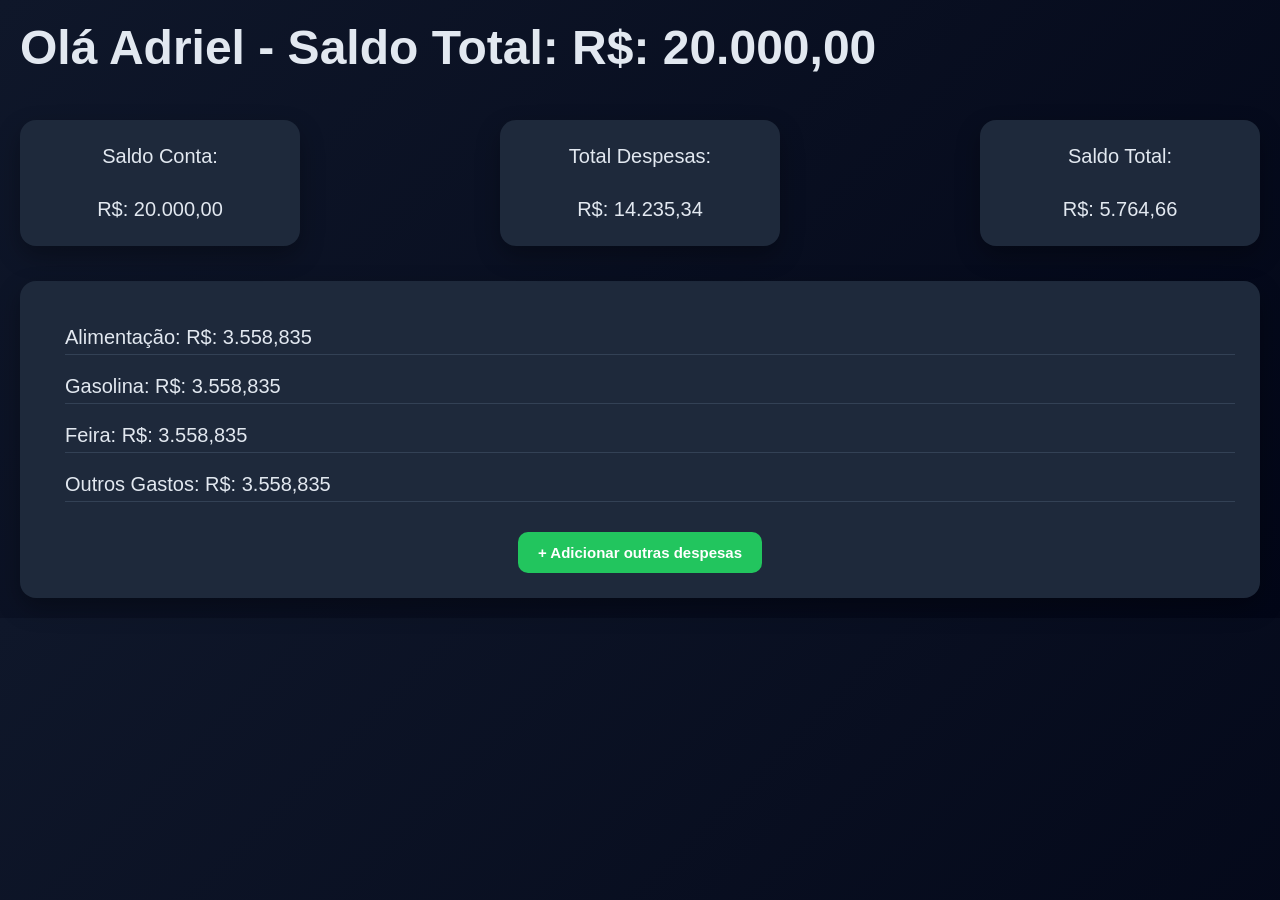
==== index.html @ d2d8190c "upload do projeto" ====
<!DOCTYPE html>
<html lang="pt-br">

<head>
    <meta charset="UTF-8">
    <meta name="viewport" content="width=device-width, initial-scale=1.0">
    <title>Gestao e Controle Financeiro</title>
    <link rel="stylesheet" href="style.css">
</head>

<body>

    <main>

        <div id="titulo">
            <h1>Olá Adriel - Saldo Total: R$: 20.000,00</h1>
        </div>

        <div id="caixa-info">

            <div class="info">
                <p>Saldo Conta:</p>
                R$: 20.000,00
            </div>

            <div class="info">
                <p>Total Despesas:</p>
                R$: 14.235,34
            </div>

            <div class="info">
                <p>Saldo Total:</p>
                R$: 5.764,66
            </div>

        </div>

        <div id="caixa-despesas">
            <div class="despesas"><p>Alimentação: R$: 3.558,835</p></div>

            <div class="despesas"><p>Gasolina: R$: 3.558,835</p></div>

            <div class="despesas"><p>Feira: R$: 3.558,835</p></div>

            <div class="despesas"><p>Outros Gastos: R$: 3.558,835</p></div>

            <div id="botao">
                <button>+ Adicionar outras despesas</button>
            </div>

        </div>

    </main>

</body>

</html>
---- style.css ----
*{
    margin: 0px;
    padding: 0px;
    box-sizing: border-box;
    font-family: 'Inter', sans-serif;
}

body{
    background: linear-gradient(135deg, #0f172a, #020617);
    color: #e2e8f0;
    padding: 20px;
}

main #titulo{
    font-size: 24px;
    margin-bottom: 30px;
    font-weight: 600;      
}

main #caixa-info{
    display: flex;
    gap: 20px;
    justify-content: space-between;
    flex-wrap: wrap;
}

main .info{
    background: #1e293b;
    padding: 25px;
    border-radius: 16px;
    width: 280px;
    box-shadow: 0 10px 25px rgba(0,0,0,0.3);
    transition: 0.3s;
    font-size: 20px;
    text-align: center;
    margin-top: 20px;
}

.info{
    transform: translateY(-5px);
}

.info p{
    margin-bottom: 30px;
}

main #caixa-despesas{
    background: #1e293b;
    margin-top: 30px;
    padding: 25px;
    border-radius: 16px;
    box-shadow: 0 10px 25px rgba(0,0,0,0.3);
}

#caixa-despesas .despesas{
    font-size: 25px;
    margin-top: 20px;
    margin-left: 20px;
}

.despesas p{
    margin: 10px 0;
    font-size: 20px;
    display: flex;
    justify-content: space-between;
    border-bottom: 1px solid #334155;
    padding-bottom: 5px;

}

main #botao{
    display: flex;
    justify-content: center;
    align-items: center;
}

#caixa-despesas button{
    padding: 12px 20px;
    border: none;
    border-radius: 10px;
    background: #22c55e;
    color: white;
    font-weight: bold;
    cursor: pointer;
    transition: 0.3s;
    margin-top: 20px;
    font-size: 15px;
}

button:hover {
    background: #16a34a;
}
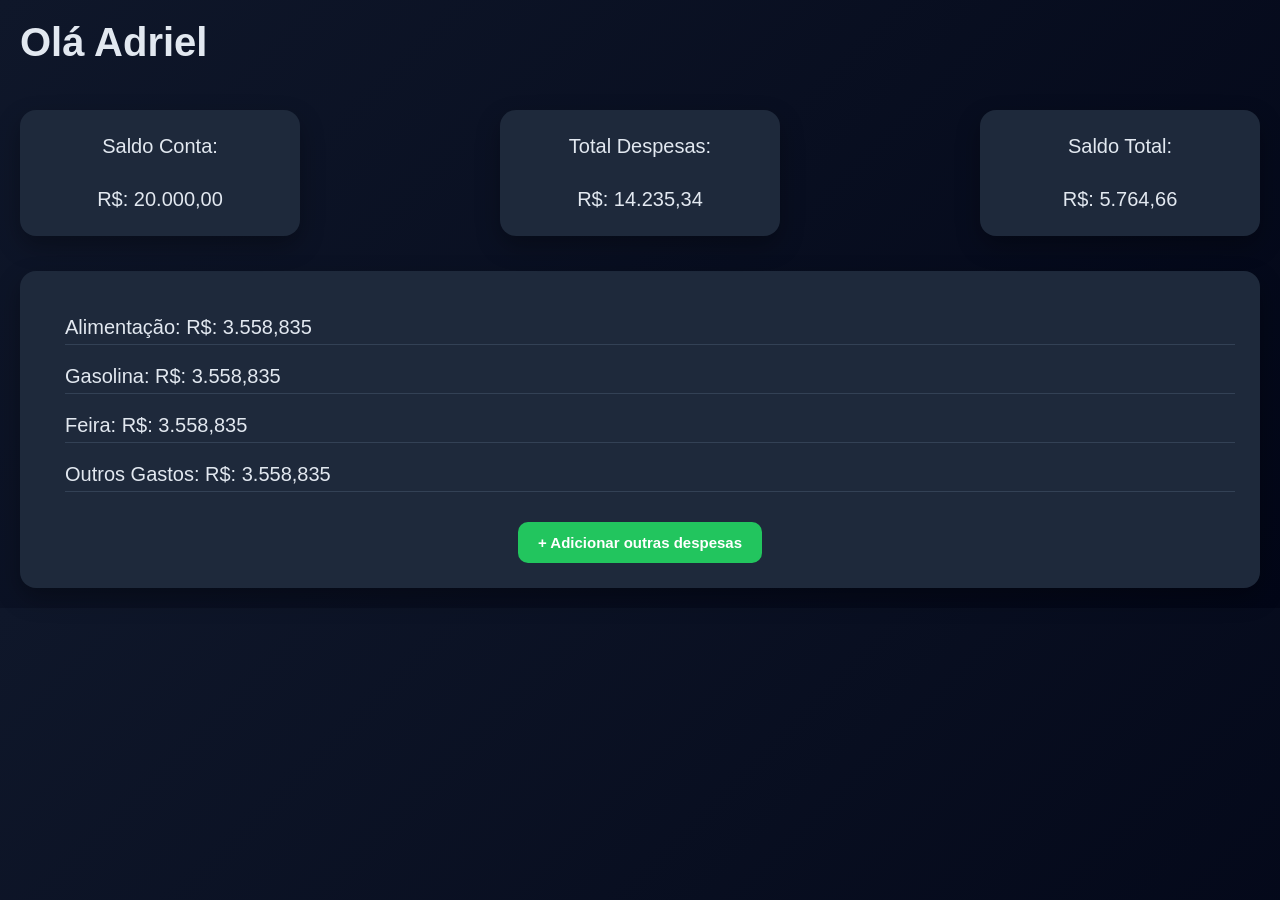
==== commit 41d3b75d: "melhorias no site" ====
--- a/index.html
+++ b/index.html
@@ -13,7 +13,7 @@
     <main>
 
         <div id="titulo">
-            <h1>Olá Adriel - Saldo Total: R$: 20.000,00</h1>
+            <h1>Olá Adriel</h1>
         </div>
 
         <div id="caixa-info">
@@ -45,7 +45,7 @@
             <div class="despesas"><p>Outros Gastos: R$: 3.558,835</p></div>
 
             <div id="botao">
-                <button>+ Adicionar outras despesas</button>
+                <button onclick="window.location.href = 'despesas.html'">+ Adicionar outras despesas</button>
             </div>
 
         </div>
--- a/style.css
+++ b/style.css
@@ -5,17 +5,23 @@
     font-family: 'Inter', sans-serif;
 }
 
+/* TELA PRINCIPAL */
+
 body{
     background: linear-gradient(135deg, #0f172a, #020617);
     color: #e2e8f0;
     padding: 20px;
 }
 
+/* TITULO DO SITE */
+
 main #titulo{
-    font-size: 24px;
+    font-size: 20px;
     margin-bottom: 30px;
     font-weight: 600;      
 }
+
+/* CAIXINHAS DE INFORMAÇÃO COMO SALDO E VALOR TOTAL */
 
 main #caixa-info{
     display: flex;
@@ -23,6 +29,8 @@
     justify-content: space-between;
     flex-wrap: wrap;
 }
+
+/* INFORMAÇÕES DENTRO DA CAIXINHA DE INFORMAÇÃOS */
 
 main .info{
     background: #1e293b;
@@ -36,13 +44,19 @@
     margin-top: 20px;
 }
 
+/* ANIMAÇÃO DENTRO DA CAIXINHA */
+
 .info{
     transform: translateY(-5px);
 }
 
+/* TEXTOS DA INFORMAÇÃPO */
+
 .info p{
     margin-bottom: 30px;
 }
+
+/* CAIXA DE DESPESA */
 
 main #caixa-despesas{
     background: #1e293b;
@@ -52,6 +66,8 @@
     box-shadow: 0 10px 25px rgba(0,0,0,0.3);
 }
 
+/* INFORMAÇÕES DENTRO DA CAIXA DE DESPESA */
+
 #caixa-despesas .despesas{
     font-size: 25px;
     margin-top: 20px;
@@ -68,11 +84,15 @@
 
 }
 
+/* CAIXINHA DE BOTAO */
+
 main #botao{
     display: flex;
     justify-content: center;
     align-items: center;
 }
+
+/* BUTTON */
 
 #caixa-despesas button{
     padding: 12px 20px;
@@ -87,6 +107,108 @@
     font-size: 15px;
 }
 
+/* ANIMAÇÃO AO PASSAR O MOUSE POR CIMA DO BOTAO */
+
 button:hover {
     background: #16a34a;
-}+}
+
+/* ------------------------- PAGINA DE INCLUIR DESPESAS -------------------------*/
+
+#tela-novas-despesas{
+    display: flex;
+    align-items: center;
+    justify-content: center;
+    height: 100vh;
+}
+
+#titulo-tela-novo{
+    font-size: 40px;
+    text-align: center;
+    font-weight: 600;
+    margin-bottom: 40px;
+}
+
+body #tela-novo{
+    background-color: #1e293b;
+    width: 40%;
+    height: 80vh;
+    border-radius: 20px;
+    box-shadow: 0px 1px 20px black;
+    box-sizing: border-box;
+    padding: 20px;
+}
+
+main .caixa-tipo{
+    display: flex;
+    justify-content: space-around;
+    margin-top: 15px;
+}
+
+.caixa-tipo .tipo-despesa{
+    background-color: #22c55ec7;
+    padding: 10px 20px;
+    border-radius: 12px;
+    font-weight: bold;
+    font-size: 18px;
+    width: 25%;
+    text-align: center;
+    margin-bottom: 30px;
+    cursor: pointer;
+}
+
+#selecao-categoria{
+    text-align: center;
+    margin-top: 20px;
+    margin-bottom: 20px;
+}
+
+#selecao-categoria select{
+    margin-top: 20px;
+    width: 90%;
+    text-align: center;
+    padding: 20px;
+    border-radius: 20px;
+    font-size: 25px;
+}
+
+main #input-descricao{
+    width: 90%;
+    margin: 20px auto;
+    display: block;
+    border-radius: 20px;
+    text-align: center;
+    box-sizing: border-box;
+    font-size: 20px;
+    padding: 20px;
+}
+
+main #input-valor{
+    width: 90%;
+    margin: 20px auto;
+    display: block;
+    border-radius: 20px;
+    text-align: center;
+    box-sizing: border-box;
+    font-size: 20px;
+    padding: 20px;
+}
+
+h2{
+    text-align: center;
+}
+
+main #botao-tela-novo{
+    text-align: center;
+}
+
+#botao-tela-novo #botao-novo{
+    padding: 20px 30px;
+    border-radius: 15px;
+    box-sizing: border-box;
+    font-size: 22px;
+    background-color: #22c55e;
+    color: white;
+    font-weight: bold;
+    cursor: pointer;
+}
